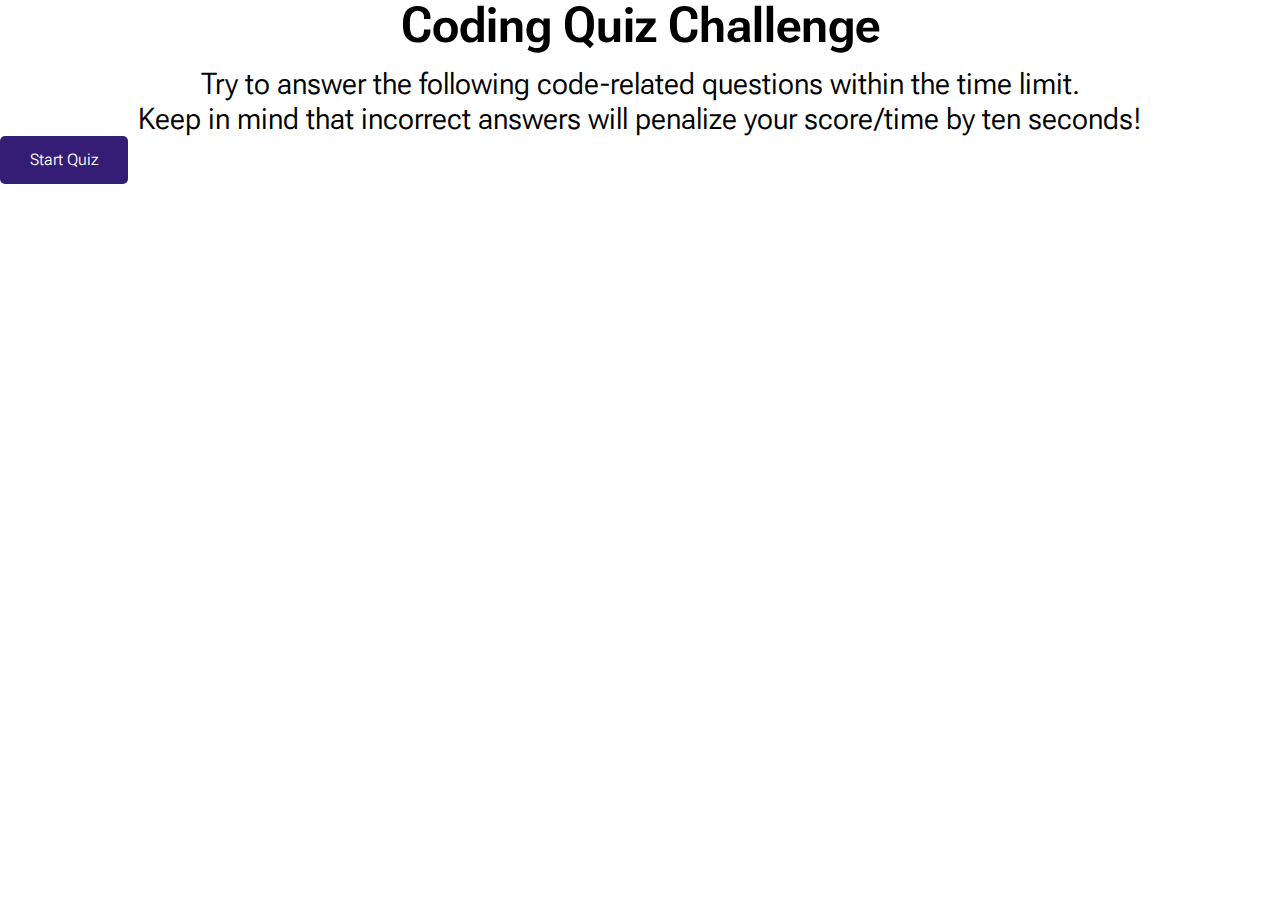
==== index.html @ d04fb031 "add initial files and basic code" ====
<!DOCTYPE html>
<html lang="en">

<head>
    <meta charset="UTF-8">
    <meta http-equiv="X-UA-Compatible" content="IE=edge">
    <meta name="viewport" content="width=device-width, initial-scale=1.0">
    <title>Coding Quiz Challenge</title>
    <link rel="preconnect" href="https://fonts.googleapis.com">
    <link rel="preconnect" href="https://fonts.gstatic.com" crossorigin>
    <link
        href="https://fonts.googleapis.com/css2?family=Roboto+Flex:opsz,wght@8..144,300;8..144,400;8..144,600&display=swap"
        rel="stylesheet">
    <link rel="stylesheet" href="./assets/reset.css">
    <link rel="stylesheet" href="./assets/styles.css">
</head>

<body>
    <h1>Coding Quiz Challenge</h1>
    <p>Try to answer the following code-related questions within the time limit.</p>
    <p>Keep in mind that incorrect answers will penalize your score/time by ten seconds!</p>
    <div class="cta">Start Quiz</div>
    <script src="./assets/script.js"></script>
</body>

</html>
---- assets/styles.css ----
body {
    font-family: "Roboto Flex";
}

h1 {
    font-weight: 600;
    text-align: center;
    font-size: 50px;
    padding-bottom: 1rem;
}

p {
    font-weight: 400;
    text-align: center;
    font-size: 30px;
    line-height: 2.2rem;
}

.cta {
    display: flex;
    justify-content: center;
    background-color: #351c75;
    color: white;
    font-weight: 300;
    border-radius: 5px;
    padding: 1rem .5rem 1rem .5rem;
    position: relative;
    width: 8rem;
}
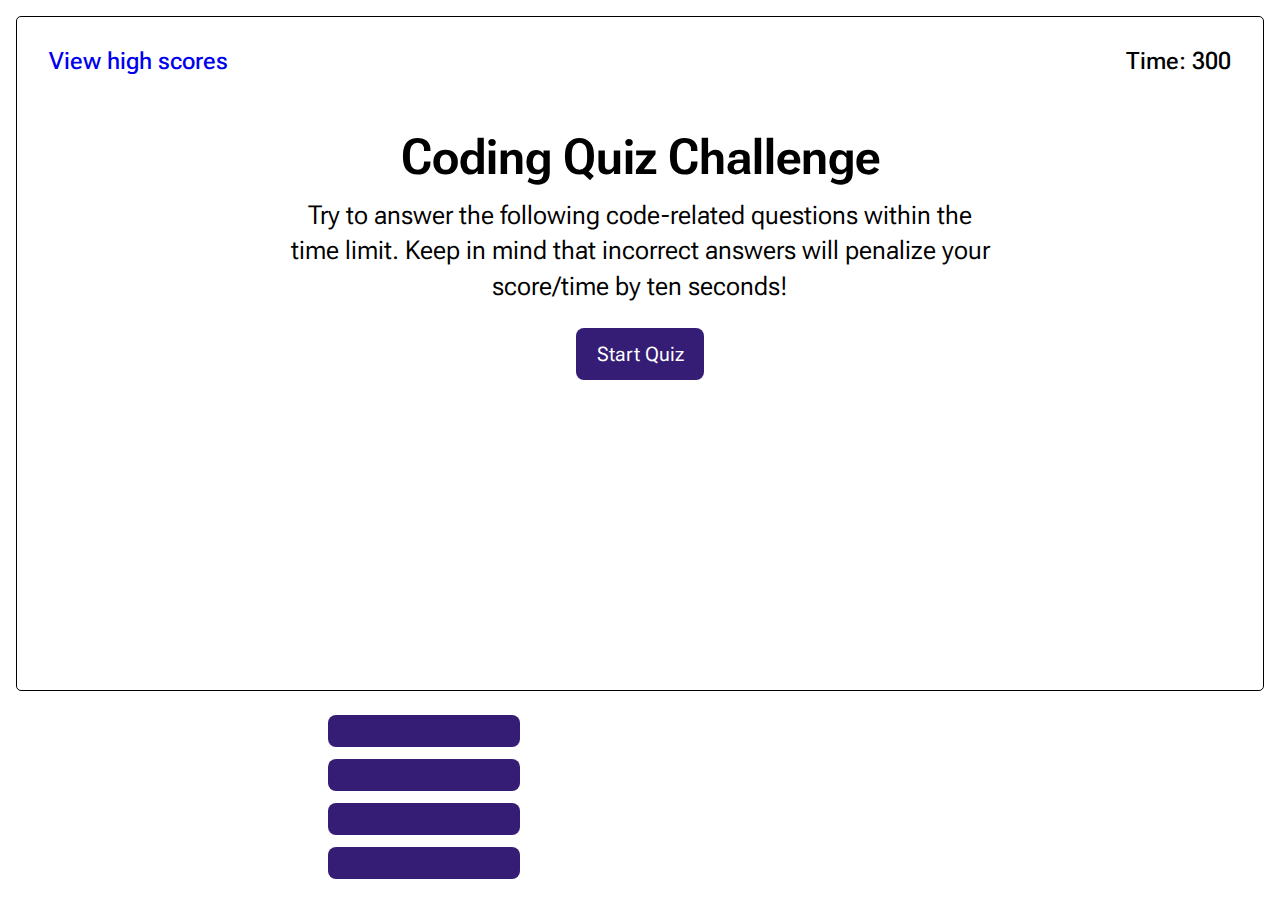
==== commit 5acc4887: "begin js refactor to support single html page" ====
--- a/index.html
+++ b/index.html
@@ -9,17 +9,56 @@
     <link rel="preconnect" href="https://fonts.googleapis.com">
     <link rel="preconnect" href="https://fonts.gstatic.com" crossorigin>
     <link
-        href="https://fonts.googleapis.com/css2?family=Roboto+Flex:opsz,wght@8..144,300;8..144,400;8..144,600&display=swap"
+        href="https://fonts.googleapis.com/css2?family=Roboto+Flex:opsz,wght@8..144,300;8..144,400;8..144,500;8..144,600&display=swap"
         rel="stylesheet">
     <link rel="stylesheet" href="./assets/reset.css">
     <link rel="stylesheet" href="./assets/styles.css">
 </head>
 
 <body>
-    <h1>Coding Quiz Challenge</h1>
-    <p>Try to answer the following code-related questions within the time limit.</p>
-    <p>Keep in mind that incorrect answers will penalize your score/time by ten seconds!</p>
-    <div class="cta">Start Quiz</div>
+    <div class="quiz-container">
+        <!-- Score viewer link and timer -->
+        <div class="top-line-container">
+            <div class="top-line-item">
+                <div class="pink"><a href="#">View high scores</a></div>
+            </div>
+            <div class="top-line-item" id="time-display">Time: 300</div>
+        </div>
+
+
+        <!-- Introduction -->
+        <h1>
+            <div id="title"></div>
+        </h1>
+        <p id="description">
+        </p>
+
+
+        <!-- Start quiz button -->
+        <div class="button" onclick="begin()" id="start-quiz"></div>
+    </div>
+
+
+
+    <!-- Question -->
+    <div class="question">
+        <h1>
+            <div id="question01"></div>
+        </h1>
+
+        <!-- Answer options -->
+
+        <ul>
+            <li class="option-button"></li>
+            <li class="option-button"></li>
+            <li class="option-button"></li>
+            <li class="option-button"></li>
+        </ul>
+
+    </div>
+
+
+
     <script src="./assets/script.js"></script>
 </body>
 
--- a/assets/styles.css
+++ b/assets/styles.css
@@ -1,5 +1,6 @@
 body {
     font-family: "Roboto Flex";
+    padding: 1rem;
 }
 
 h1 {
@@ -7,24 +8,95 @@
     text-align: center;
     font-size: 50px;
     padding-bottom: 1rem;
+    margin: auto;
+    /* width: 50%; */
 }
+
+
 
 p {
     font-weight: 400;
     text-align: center;
-    font-size: 30px;
+    font-size: 26px;
     line-height: 2.2rem;
+    width: 60%;
+    margin: auto;
 }
 
-.cta {
+[onClick] {
+    cursor: pointer;
+}
+
+a {
+    text-decoration: none;
+}
+
+.top-line-container {
+    display: flex;
+    flex-wrap: wrap;
+    justify-content: space-between;
+    padding-bottom: 5%;
+}
+
+.top-line-item {
+    position: relative;
+    font-size: 24px;
+    font-weight: 500;
+}
+
+.pink {
+    color: #b03fe2
+}
+
+
+
+.quiz-container {
+    border: black 1px solid;
+    border-radius: 5px;
+    padding: 2rem;
+    height: 75vh;
+    width: 100%;
+
+
+}
+
+.button {
     display: flex;
     justify-content: center;
+    align-items: center;
     background-color: #351c75;
     color: white;
-    font-weight: 300;
-    border-radius: 5px;
+    border-radius: 8px;
     padding: 1rem .5rem 1rem .5rem;
     position: relative;
     width: 8rem;
+    margin: 1.5rem auto;
+    font-size: 20px;
 }
 
+.question {
+    margin: auto;
+    width: 50%;
+
+}
+
+.question>h1 {
+    text-align: left;
+
+}
+
+
+.option-button {
+    background-color: #351c75;
+    color: white;
+    border-radius: 8px;
+    padding: 1rem .5rem 1rem 1rem;
+    margin: .5rem 0rem .75rem 0rem;
+    width: 12rem;
+    font-size: 20px;
+}
+
+.option-button:hover {
+    background-color: #b03fe2;
+    cursor: pointer;
+}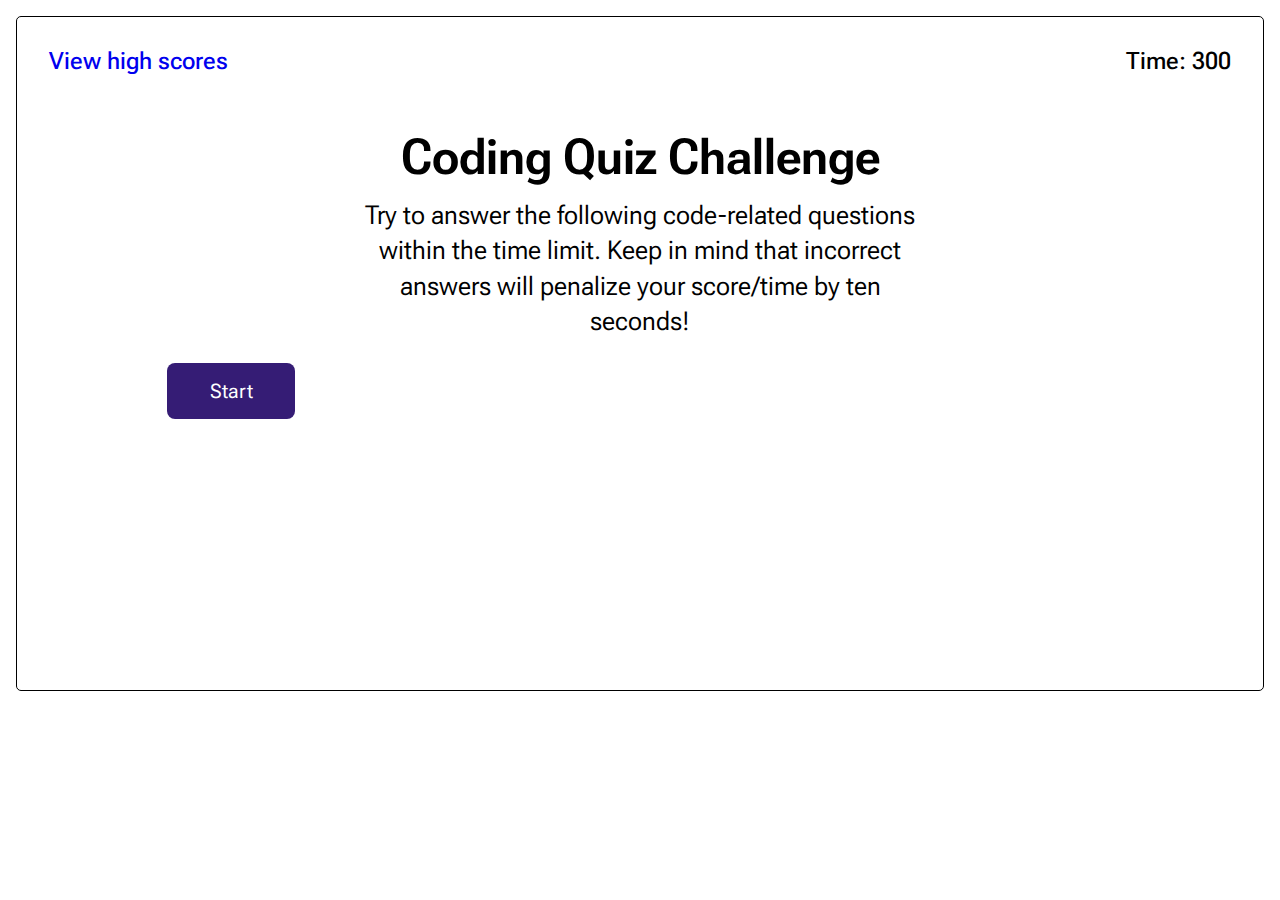
==== commit 0969d72b: "new plan attempt" ====
--- a/index.html
+++ b/index.html
@@ -25,41 +25,33 @@
             <div class="top-line-item" id="time-display">Time: 300</div>
         </div>
 
+        <div class="container">
+            <div id="question-container" class="hide">
+                <h1>
+                    <div id="question"></div>
+                </h1>
+                <div id="answer-buttons">
+                    <button class="btn"></button>
+                    <button class="btn"></button>
+                    <button class="btn"></button>
+                    <button class="btn"></button>
 
-        <!-- Introduction -->
-        <h1>
-            <div id="title"></div>
-        </h1>
-        <p id="description">
-        </p>
+                </div>
+
+            </div>
+            <div id="introduction">
+                <h1>Coding Quiz Challenge</h1>
+                <p>Try to answer the following code-related questions within the time limit. Keep in mind that incorrect
+                    answers will penalize your score/time by ten seconds!</p>
+            </div>
+            <div class="controls">
+                <button id="start-btn" class="start-btn btn">Start</button>
+                <button id="next-btn" class="next-btn btn hide">Next</button>
+            </div>
+        </div>
 
 
-        <!-- Start quiz button -->
-        <div class="button" onclick="begin()" id="start-quiz"></div>
-    </div>
-
-
-
-    <!-- Question -->
-    <div class="question">
-        <h1>
-            <div id="question01"></div>
-        </h1>
-
-        <!-- Answer options -->
-
-        <ul>
-            <li class="option-button"></li>
-            <li class="option-button"></li>
-            <li class="option-button"></li>
-            <li class="option-button"></li>
-        </ul>
-
-    </div>
-
-
-
-    <script src="./assets/script.js"></script>
+        <script src="./assets/script.js"></script>
 </body>
 
 </html>--- a/assets/styles.css
+++ b/assets/styles.css
@@ -1,18 +1,22 @@
+/* :root {
+  --hue-neutral: 200;
+  --hue-wrong: 0;
+  --hue-correct: 145;
+} */
+
 body {
     font-family: "Roboto Flex";
     padding: 1rem;
+    /* --hue: var(--hue-neutral);
+  padding: 0;
+  margin: 0;
+  display: flex;
+  width: 100vw;
+  height: 100vh;
+  justify-content: center;
+  align-items: center;
+  background-color: hsl(var(--hue), 100%, 20%); */
 }
-
-h1 {
-    font-weight: 600;
-    text-align: center;
-    font-size: 50px;
-    padding-bottom: 1rem;
-    margin: auto;
-    /* width: 50%; */
-}
-
-
 
 p {
     font-weight: 400;
@@ -23,12 +27,35 @@
     margin: auto;
 }
 
-[onClick] {
-    cursor: pointer;
+h1 {
+    font-weight: 600;
+    /* text-align: center; */
+    font-size: 50px;
+    padding-bottom: 1rem;
+    margin: auto;
+
 }
 
 a {
     text-decoration: none;
+}
+
+/* body.correct {
+    --hue: var(--hue-correct);
+} */
+
+/* body.wrong {
+    --hue: var(--hue-wrong);
+} */
+
+
+
+.quiz-container {
+    border: black 1px solid;
+    border-radius: 5px;
+    padding: 2rem;
+    height: 75vh;
+    width: 100%;
 }
 
 .top-line-container {
@@ -48,55 +75,63 @@
     color: #b03fe2
 }
 
-
-
 .quiz-container {
     border: black 1px solid;
     border-radius: 5px;
     padding: 2rem;
     height: 75vh;
-    width: 100%;
+    /* width: 100%; */
+}
+
+.container {
+    width: 80%;
+    margin: auto;
+}
 
 
+#introduction {
+    text-align: center;
 }
 
-.button {
-    display: flex;
-    justify-content: center;
-    align-items: center;
+.btn {
+  
     background-color: #351c75;
     color: white;
     border-radius: 8px;
     padding: 1rem .5rem 1rem .5rem;
-    position: relative;
     width: 8rem;
     margin: 1.5rem auto;
     font-size: 20px;
+    border: none;
 }
 
-.question {
-    margin: auto;
-    width: 50%;
-
+.btn:hover {
+    background-color: #b03fe2;
+    cursor: pointer;
 }
 
-.question>h1 {
-    text-align: left;
+/* .btn.correct {
+    --hue: var(--hue-correct);
+    color: black;
+} */
 
-}
+/* .btn.wrong {
+    --hue: var(--hue-wrong);
+} */
 
+/* .start-btn,
+.next-btn {
+    font-size: 1.5rem;
+    font-weight: bold;
+    padding: 10px 20px;
+} */
 
-.option-button {
-    background-color: #351c75;
-    color: white;
-    border-radius: 8px;
-    padding: 1rem .5rem 1rem 1rem;
-    margin: .5rem 0rem .75rem 0rem;
-    width: 12rem;
-    font-size: 20px;
-}
+/* .controls {
+    display: flex;
+    justify-content: flex-start;
+    align-items: center;
+} */
 
-.option-button:hover {
-    background-color: #b03fe2;
-    cursor: pointer;
+.hide {
+    display: none;
 }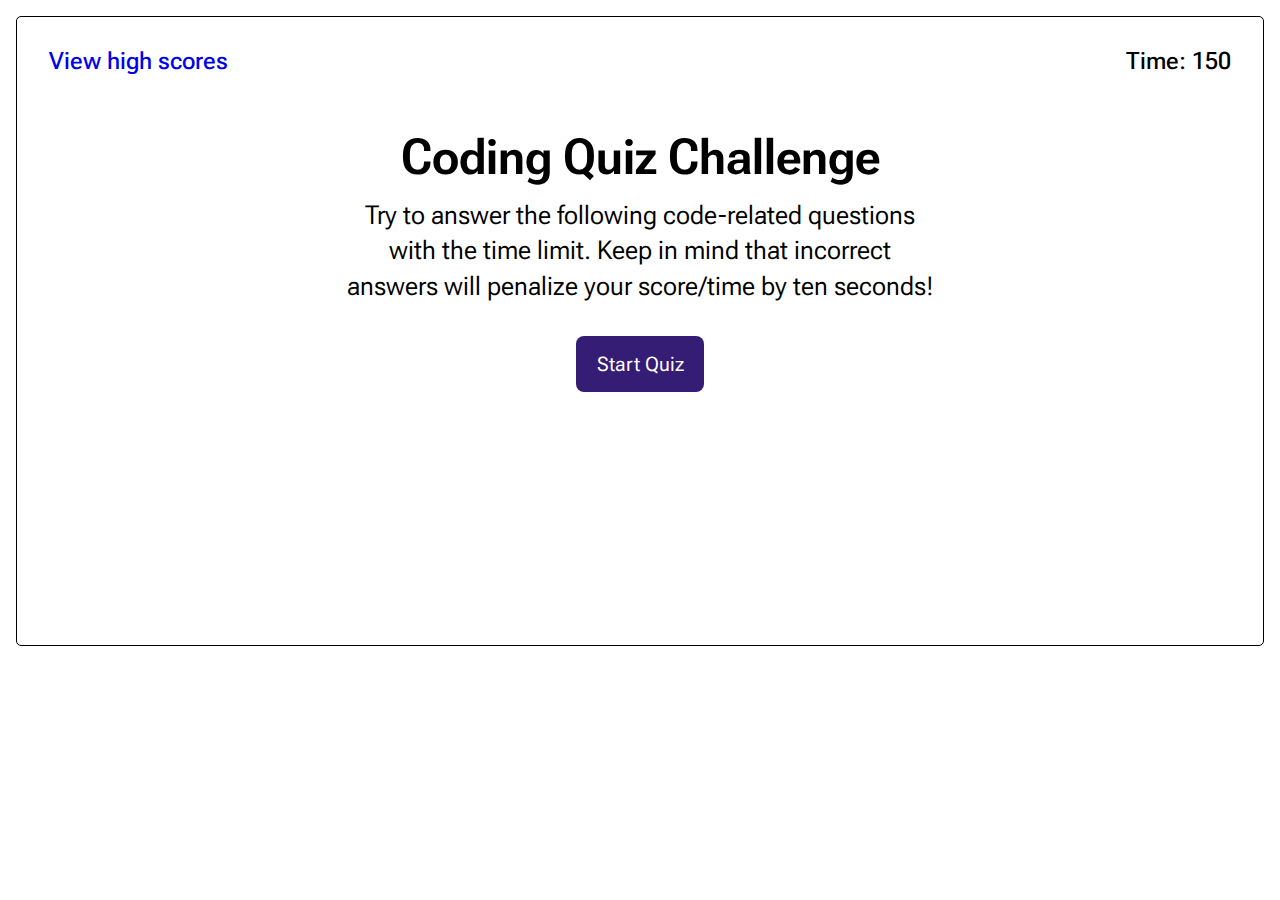
==== commit e79cb368: "js refactor" ====
--- a/index.html
+++ b/index.html
@@ -17,41 +17,76 @@
 
 <body>
     <div class="quiz-container">
-        <!-- Score viewer link and timer -->
+        <!-- VIEW HIGH SCORES -->
         <div class="top-line-container">
             <div class="top-line-item">
-                <div class="pink"><a href="#">View high scores</a></div>
+                <div class="pink" id="viewHighScore"><a href="#">View high scores</a></div>
+
+
+                <!-- TIMER -->
             </div>
-            <div class="top-line-item" id="time-display">Time: 300</div>
+            <div class="top-line-item" id="timer">Time: <span id="timeLeft">150</span></div>
         </div>
 
-        <div class="container">
-            <div id="question-container" class="hide">
-                <h1>
-                    <div id="question"></div>
-                </h1>
-                <div id="answer-buttons">
-                    <button class="btn"></button>
-                    <button class="btn"></button>
-                    <button class="btn"></button>
-                    <button class="btn"></button>
+        <div id="start">
+            <h1>Coding Quiz Challenge</h1>
+            <div id="start">
 
-                </div>
-
-            </div>
-            <div id="introduction">
-                <h1>Coding Quiz Challenge</h1>
-                <p>Try to answer the following code-related questions within the time limit. Keep in mind that incorrect
-                    answers will penalize your score/time by ten seconds!</p>
-            </div>
-            <div class="controls">
-                <button id="start-btn" class="start-btn btn">Start</button>
-                <button id="next-btn" class="next-btn btn hide">Next</button>
+                <p>Try to answer the following code-related questions with the time limit. Keep in mind that
+                    incorrect answers will penalize your score/time by ten seconds!</p>
+                <button type="button" id="start-quiz-button" class="btn">Start
+                    Quiz</button>
             </div>
         </div>
 
+        <!-- QUIZ -->
+        <div id="questionDiv" style="display: none;">
+            <h1 id="questionTitle"></h1>
+            <p><button id="btn0" class="btn"></button></p>
+            <p><button id="btn1" class="btn"></button></p>
+            <p><button id="btn2" class="btn"></button></p>
+            <p><button id="btn3" class="btn"></button></p>
+            <hr id="lineBreak" style="display: none">
+            <p id="answerCheck" style="display: none;"></p>
+        </div>
 
-        <script src="./assets/script.js"></script>
+
+        <!-- SCORE -->
+        <div id="summary" style="display: none;">
+            <h2>All done!</h2>
+            <div id="all-done">Your final score is <span id="finalScore"></span>.
+                <form>
+                    Enter initials: <input id="initialInput" type="text">
+                    <button type="submit" id="submitInitialBtn">Submit</button>
+
+                </form>
+            </div>
+   
+        </div>
+        <!-- HIGH SCORES -->
+        <div id="highScoreSection" style="display: none;">
+            <h2>High scores</h2>
+            <div id="listOfHighScores"></div>
+
+            <!-- ADD HIGH SCORES -->
+            <div class="go-back-container">
+                <span class="go-back-btn"><button type="submit" id="goBackBtn">Go back</button>
+                    <button type="submit" class="go-back-btn" id="clearHighScoreBtn">Clear high
+                        scores</button></span>
+            </div>
+
+
+        </div>
+    </div>
+    </div>
+    </div>
+
+    </div>
+    </div>
+
+
+
+    <script src="./assets/script.js"></script>
 </body>
 
 </html>--- a/assets/styles.css
+++ b/assets/styles.css
@@ -1,21 +1,6 @@
-/* :root {
-  --hue-neutral: 200;
-  --hue-wrong: 0;
-  --hue-correct: 145;
-} */
-
 body {
     font-family: "Roboto Flex";
     padding: 1rem;
-    /* --hue: var(--hue-neutral);
-  padding: 0;
-  margin: 0;
-  display: flex;
-  width: 100vw;
-  height: 100vh;
-  justify-content: center;
-  align-items: center;
-  background-color: hsl(var(--hue), 100%, 20%); */
 }
 
 p {
@@ -23,39 +8,36 @@
     text-align: center;
     font-size: 26px;
     line-height: 2.2rem;
-    width: 60%;
+    width: 50%;
     margin: auto;
 }
 
+
 h1 {
     font-weight: 600;
-    /* text-align: center; */
+    text-align: center;
     font-size: 50px;
     padding-bottom: 1rem;
     margin: auto;
+    width: 50%;
+}
 
+h2 {
+    font-weight: 600;
+    text-align: left;
+    font-size: 50px;
+    padding-bottom: 1rem;
+    margin: auto;
+    width: 50%;
 }
+
+#questionTitle {
+    text-align: left;
+}
+
 
 a {
     text-decoration: none;
-}
-
-/* body.correct {
-    --hue: var(--hue-correct);
-} */
-
-/* body.wrong {
-    --hue: var(--hue-wrong);
-} */
-
-
-
-.quiz-container {
-    border: black 1px solid;
-    border-radius: 5px;
-    padding: 2rem;
-    height: 75vh;
-    width: 100%;
 }
 
 .top-line-container {
@@ -75,34 +57,29 @@
     color: #b03fe2
 }
 
+
+
 .quiz-container {
     border: black 1px solid;
     border-radius: 5px;
     padding: 2rem;
-    height: 75vh;
-    /* width: 100%; */
-}
-
-.container {
-    width: 80%;
-    margin: auto;
+    width: 100%;
+    min-height: 70vh;
 }
 
 
-#introduction {
-    text-align: center;
-}
-
 .btn {
-  
+    display: flex;
     background-color: #351c75;
     color: white;
     border-radius: 8px;
-    padding: 1rem .5rem 1rem .5rem;
-    width: 8rem;
-    margin: 1.5rem auto;
+    padding: 1rem;
+    position: relative;
+    min-width: 15rem;
+    margin: 1rem 0rem 1rem 0rem;
     font-size: 20px;
     border: none;
+    text-align: left;
 }
 
 .btn:hover {
@@ -110,28 +87,91 @@
     cursor: pointer;
 }
 
-/* .btn.correct {
-    --hue: var(--hue-correct);
-    color: black;
-} */
+#start-quiz-button {
+    justify-content: center;
+    min-width: 8rem;
+    margin: 2rem auto;
 
-/* .btn.wrong {
-    --hue: var(--hue-wrong);
-} */
+}
 
-/* .start-btn,
-.next-btn {
-    font-size: 1.5rem;
-    font-weight: bold;
-    padding: 10px 20px;
-} */
+.go-back-container {
+    width: 50%;
+    margin: auto;
+}
 
-/* .controls {
-    display: flex;
-    justify-content: flex-start;
-    align-items: center;
-} */
+.go-back-btn>button {
+    background-color: #351c75;
+    color: white;
+    border-radius: 8px;
+    padding: 1rem;
+    min-width: 5rem;
+    font-size: 20px;
+    border: none;
+    padding: .5rem 1rem .5rem 1rem;
 
-.hide {
-    display: none;
+}
+
+.go-back-btn>button:hover {
+    background-color: #b03fe2;
+    cursor: pointer;
+}
+
+
+
+#lineBreak {
+    margin: 2rem auto 1rem auto;
+    width: 50%;
+    border: 1px solid #9e9e9e;
+    opacity: .5;
+
+}
+
+
+#answerCheck {
+    font-style: italic;
+    color: #9e9e9e;
+    margin-top: 1rem;
+    text-align: left;
+
+}
+
+#high-scores {
+    text-align: center;
+    margin: 1rem 0rem 1rem 0rem;
+    font-size: 30px;
+}
+
+#all-done {
+    text-align: left;
+    width: 50%;
+    margin: auto;
+    font-size: 26px;
+}
+
+form {
+    margin-top: 1rem;
+
+}
+
+input[type=text] {
+    width: 30%;
+    padding: .5rem;
+}
+
+
+#submitInitialBtn {
+    background-color: #351c75;
+    color: white;
+    border-radius: 8px;
+    padding: .5rem 1rem .5rem 1rem;
+    margin: 0rem 0rem 0rem 1rem;
+    font-size: 20px;
+    border: none;
+}
+
+#listOfHighScores>p {
+    background-color: #d9d3e9;
+    margin: 1rem auto 2rem auto;
+    text-align: left;
+    padding: .25rem 1rem;
 }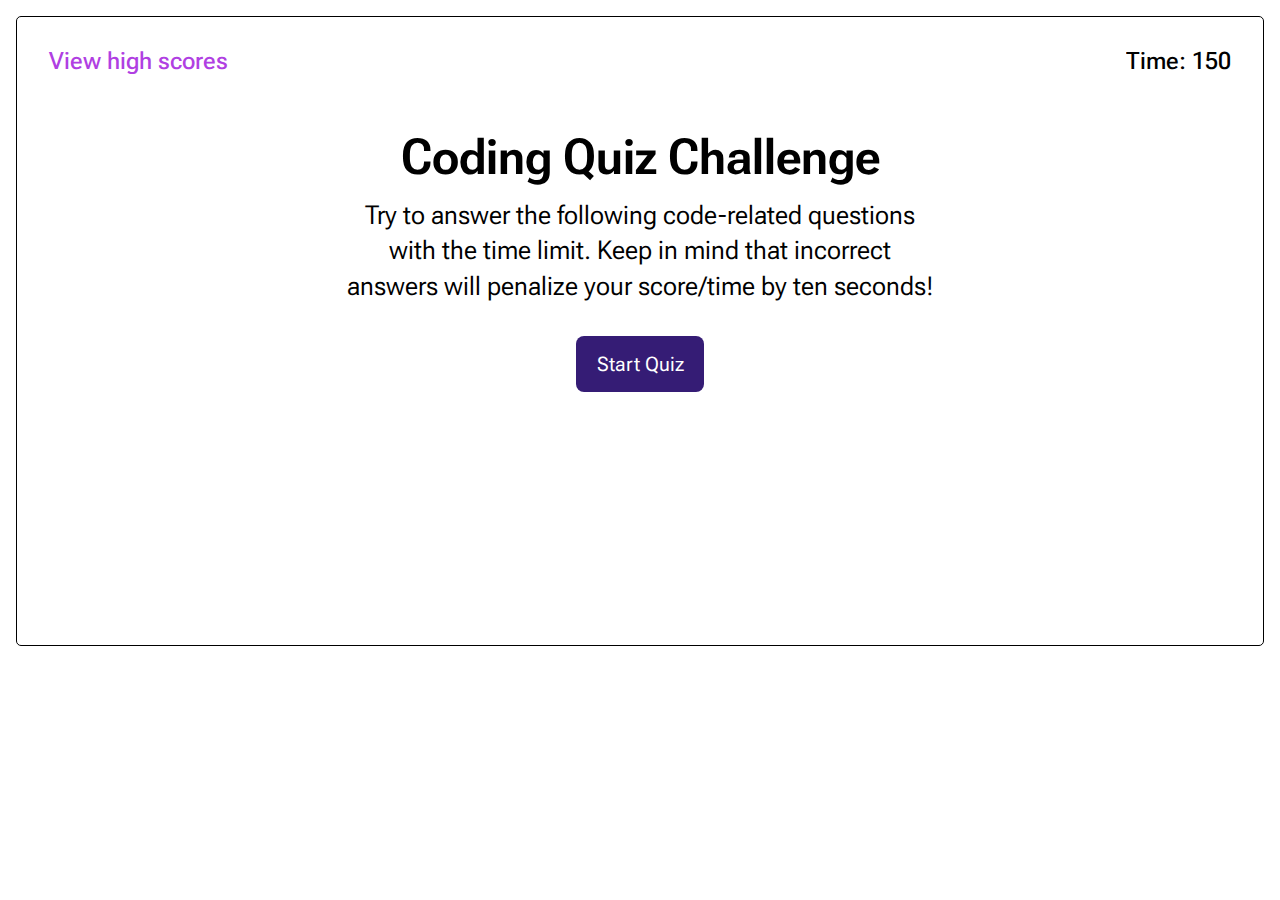
==== commit 67fd9991: "ever closer" ====
--- a/index.html
+++ b/index.html
@@ -20,7 +20,7 @@
         <!-- VIEW HIGH SCORES -->
         <div class="top-line-container">
             <div class="top-line-item">
-                <div class="pink" id="viewHighScore"><a href="#">View high scores</a></div>
+                <div id="viewHighScore"><a href="#" class="pink">View high scores</a></div>
 
 
                 <!-- TIMER -->
@@ -58,11 +58,12 @@
                 <form>
                     Enter initials: <input id="initialInput" type="text">
                     <button type="submit" id="submitInitialBtn">Submit</button>
-
                 </form>
             </div>
-   
+            <hr id="lineBreak">
+
         </div>
+
         <!-- HIGH SCORES -->
         <div id="highScoreSection" style="display: none;">
             <h2>High scores</h2>
@@ -74,8 +75,6 @@
                     <button type="submit" class="go-back-btn" id="clearHighScoreBtn">Clear high
                         scores</button></span>
             </div>
-
-
         </div>
     </div>
     </div>
--- a/assets/styles.css
+++ b/assets/styles.css
@@ -87,6 +87,8 @@
     cursor: pointer;
 }
 
+
+
 #start-quiz-button {
     justify-content: center;
     min-width: 8rem;
